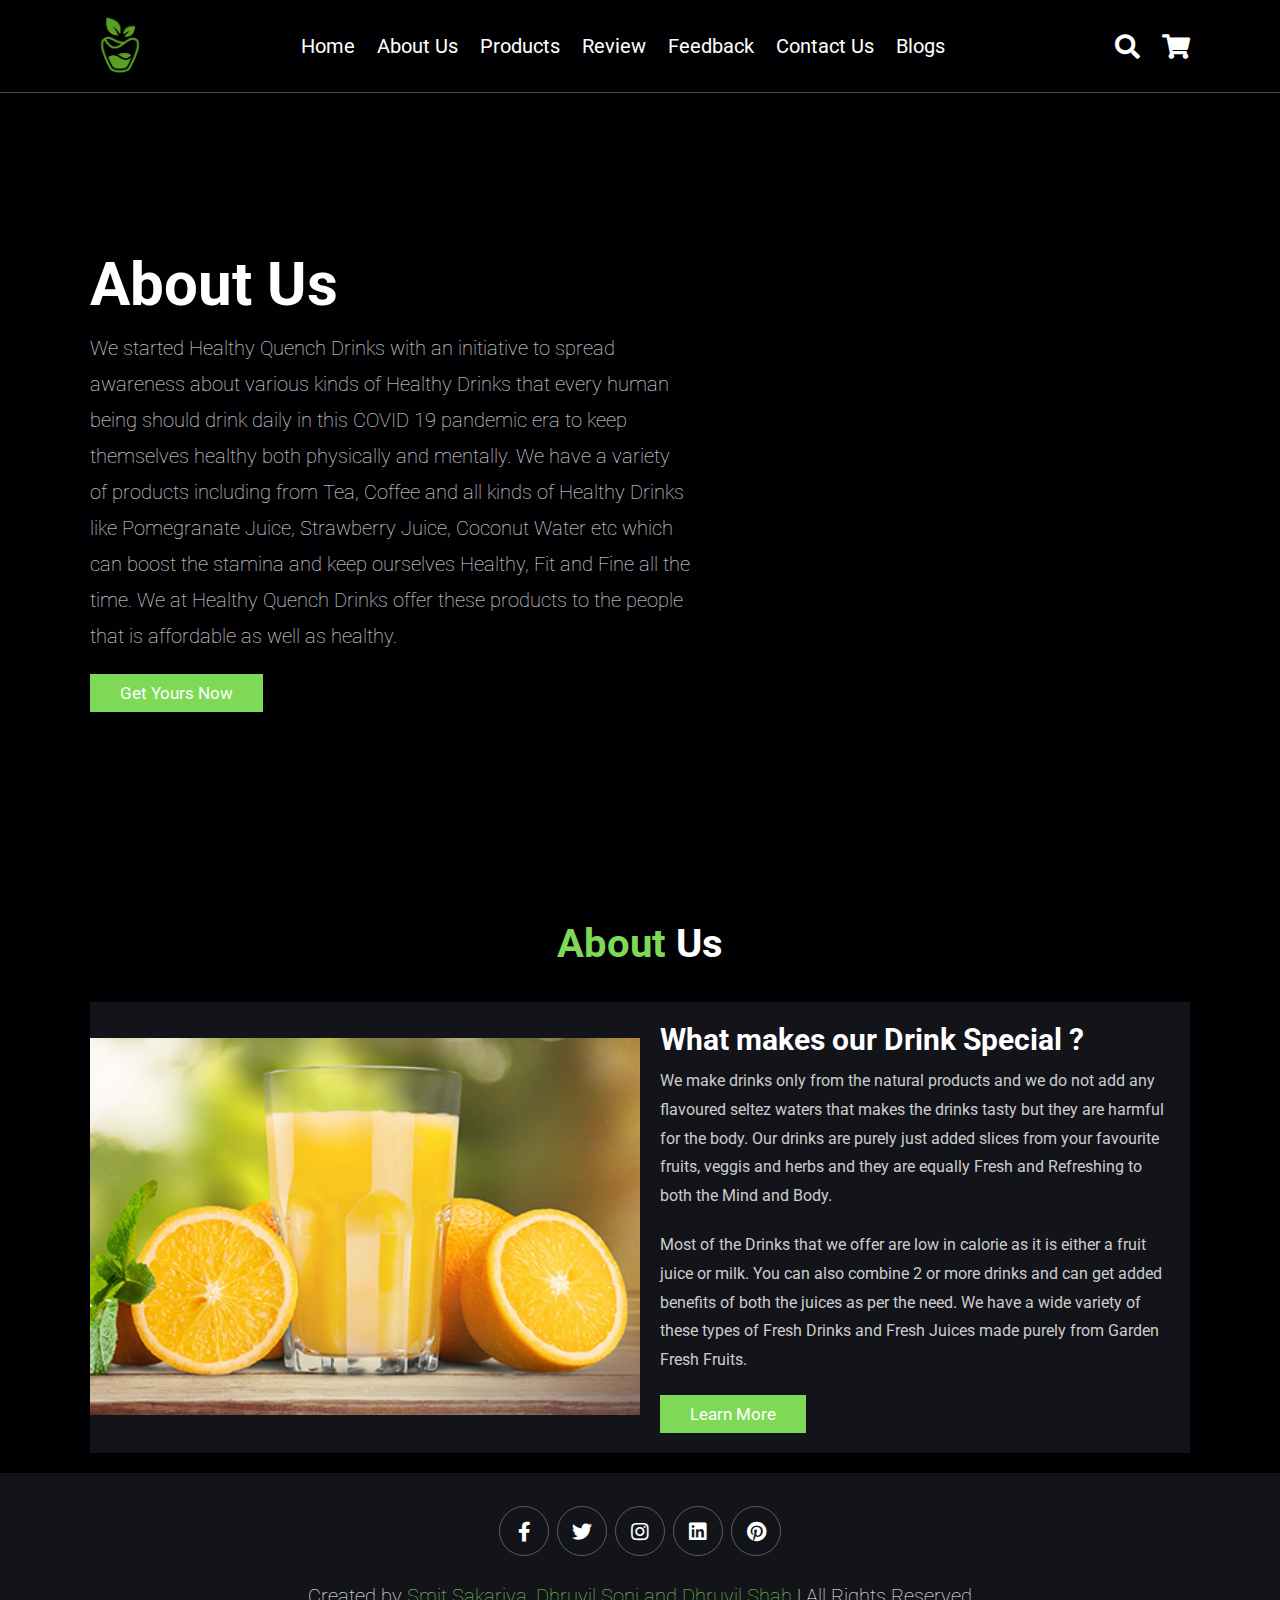
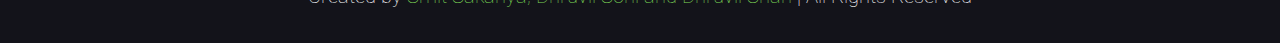
==== html/about.html @ 5663681f "modify image path mistake" ====
<!DOCTYPE html>
<html lang="en">
	<head>
		<meta charset="UTF-8" />
		<meta http-equiv="X-UA-Compatible" content="IE=edge" />
		<meta name="viewport" content="width=device-width, initial-scale=1.0" />
		<title>About Us</title>

		<!-- font awesome cdn link  -->
		<link
			rel="stylesheet"
			href="https://cdnjs.cloudflare.com/ajax/libs/font-awesome/5.15.4/css/all.min.css"
		/>

		<!-- custom css file link  -->
		<link rel="stylesheet" href="../css/style.css" />
	</head>
	<body>
		<!-- header section starts  -->

		<header class="header">
			<a href="#" class="logo">
				<img src="../images/logo.png" alt="Logo" />
			</a>

			<nav class="navbar">
				<a href="../index.html">Home</a>
				<a href="about.html">About Us</a>
				<a href="products.html">Products</a>
				<a href="review.html">Review</a>
				<a href="feedback.html">Feedback</a>
				<a href="contact.html">Contact Us</a>
				<a href="blogs.html">Blogs</a>
			</nav>

			<div class="icons">
				<div class="fas fa-search" id="search-btn"></div>
				<div class="fas fa-shopping-cart" id="cart-btn"></div>
				<div class="fas fa-bars" id="menu-btn"></div>
			</div>

			<div class="search-form">
				<input type="search" id="search-box" placeholder="search here..." />
				<label for="search-box" class="fas fa-search"></label>
			</div>
		</header>

		<!-- header section ends -->

		<!-- home section starts  -->

		<section class="home" id="home">
			<div class="content">
				<h3>About Us</h3>
				<p>
					We started Healthy Quench Drinks with an initiative to spread
					awareness about various kinds of Healthy Drinks that every human being
					should drink daily in this COVID 19 pandemic era to keep themselves
					healthy both physically and mentally. We have a variety of products
					including from Tea, Coffee and all kinds of Healthy Drinks like
					Pomegranate Juice, Strawberry Juice, Coconut Water etc which can boost
					the stamina and keep ourselves Healthy, Fit and Fine all the time. We
					at Healthy Quench Drinks offer these products to the people that is
					affordable as well as healthy.
				</p>
				<a href="products.html" class="btn">Get Yours Now</a>
			</div>
		</section>

		<!-- home section ends -->

		<!-- about section starts  -->

		<section class="about" id="about">
			<h1 class="heading"><span>About</span> Us</h1>

			<div class="row">
				<div class="image">
					<img src="../images/about-img2.jpg" alt="Healthy Drink Image" />
				</div>

				<div class="content">
					<h3>What makes our Drink Special ?</h3>
					<p>
						We make drinks only from the natural products and we do not add
						any flavoured seltez waters that makes the drinks tasty but they
						are harmful for the body. Our drinks are purely just added slices
						from your favourite fruits, veggis and herbs and they are equally
						Fresh and Refreshing to both the Mind and Body.
					</p>
					<p>
						Most of the Drinks that we offer are low in calorie as it is
						either a fruit juice or milk. You can also combine 2 or more
						drinks and can get added benefits of both the juices as per the
						need. We have a wide variety of these types of Fresh Drinks and
						Fresh Juices made purely from Garden Fresh Fruits.
					</p>
					<a href="blogs.html" class="btn">Learn More</a>
				</div>
			</div>
		</section>

		<!-- about section ends -->

		<!-- footer section starts  -->

		<section class="footer">
			<div class="share">
				<a href="#" class="fab fa-facebook-f"></a>
				<a href="#" class="fab fa-twitter"></a>
				<a href="#" class="fab fa-instagram"></a>
				<a href="#" class="fab fa-linkedin"></a>
				<a href="#" class="fab fa-pinterest"></a>
			</div>

			<div class="credit">
				Created by <span>Smit Sakariya, Dhruvil Soni and Dhruvil Shah</span> | All
				Rights Reserved
			</div>
		</section>

		<!-- footer section ends -->

		<!-- custom js file link  -->
		<script src="js/script.js"></script>
	</body>
</html>
---- css/style.css ----
@import url("https://fonts.googleapis.com/css2?family=Roboto:wght@100;300;400;500;700&display=swap");

:root {
	--main-color: #7ed957;
	--black: #13131a;
	--bg: #010103;
	--border: 0.1rem solid rgba(255, 255, 255, 0.3);
}

* {
	font-family: "Roboto", sans-serif;
	margin: 0;
	padding: 0;
	box-sizing: border-box;
	outline: none;
	border: none;
	text-decoration: none;
	transition: 0.2s linear;
}

html {
	font-size: 62.5%;
	overflow-x: hidden;
	scroll-padding-top: 9rem;
	scroll-behavior: smooth;
}

html::-webkit-scrollbar {
	width: 0.8rem;
}

html::-webkit-scrollbar-track {
	background: transparent;
}

html::-webkit-scrollbar-thumb {
	background: #fff;
	border-radius: 5rem;
}

body {
	background: var(--bg);
}

section {
	padding: 2rem 7%;
}

.heading {
	text-align: center;
	color: #fff;
	padding-bottom: 3.5rem;
	font-size: 4rem;
}

.heading span {
	color: var(--main-color);
}

.btn {
	margin-top: 1rem;
	display: inline-block;
	padding: 0.9rem 3rem;
	font-size: 1.7rem;
	color: #fff;
	background: var(--main-color);
	cursor: pointer;
}

.btn:hover {
	letter-spacing: 0.2rem;
}

.header {
	background: var(--bg);
	display: flex;
	align-items: center;
	justify-content: space-between;
	padding: 1.5rem 7%;
	border-bottom: var(--border);
	position: fixed;
	top: 0;
	left: 0;
	right: 0;
	z-index: 1000;
}

.header .logo img {
	height: 6rem;
}

.header .navbar a {
	margin: 0 1rem;
	font-size: 2rem;
	color: #fff;
}

.header .navbar a:hover {
	color: var(--main-color);
	border-bottom: 0.5rem solid var(--main-color);
	padding-bottom: 0.5rem;
}

.header .icons div {
	color: #fff;
	cursor: pointer;
	font-size: 2.5rem;
	margin-left: 2rem;
}

.header .icons div:hover {
	color: var(--main-color);
}

#menu-btn {
	display: none;
}

.header .search-form {
	position: absolute;
	top: 115%;
	right: 7%;
	background: #fff;
	width: 50rem;
	height: 5rem;
	display: flex;
	align-items: center;
	transform: scaleY(0);
	transform-origin: top;
}

.header .search-form.active {
	transform: scaleY(1);
}

.header .search-form input {
	height: 100%;
	width: 100%;
	font-size: 1.6rem;
	color: var(--black);
	padding: 1rem;
}

.header .search-form label {
	cursor: pointer;
	font-size: 2.2rem;
	margin-right: 1.5rem;
	color: var(--black);
}

.header .search-form label:hover {
	color: var(--main-color);
}

.header .cart-items-container {
	position: absolute;
	top: 100%;
	right: -100%;
	height: calc(100vh - 9.5rem);
	width: 35rem;
	background: #fff;
	padding: 0 1.5rem;
}

.header .cart-items-container.active {
	right: 0;
}

.header .cart-items-container .cart-item {
	position: relative;
	margin: 2rem 0;
	display: flex;
	align-items: center;
	gap: 1.5rem;
}

.header .cart-items-container .cart-item .fa-times {
	position: absolute;
	top: 1rem;
	right: 1rem;
	font-size: 2rem;
	cursor: pointer;
	color: var(--black);
}

.header .cart-items-container .cart-item .fa-times:hover {
	color: var(--main-color);
}

.header .cart-items-container .cart-item img {
	height: 7rem;
}

.header .cart-items-container .cart-item .content h3 {
	font-size: 2rem;
	color: var(--black);
	padding-bottom: 0.5rem;
}

.header .cart-items-container .cart-item .content .price {
	font-size: 1.5rem;
	color: var(--main-color);
}

.header .cart-items-container .btn {
	width: 100%;
	text-align: center;
}

.home {
	min-height: 100vh;
	display: flex;
	align-items: center;
	background: url(../images/home-img.png) no-repeat;
	background-size: cover;
	background-position: center;
}

.home .content {
	max-width: 60rem;
}

.home .content h3 {
	font-size: 6rem;
	padding-top: 6rem;
	color: #fff;
}

.home .content p {
	font-size: 2rem;
	font-weight: lighter;
	padding-top: 1rem;
	padding-bottom: 1rem;
	line-height: 1.8;
	color: #eee;
}

.about .row {
	display: flex;
	align-items: center;
	background: var(--black);
	flex-wrap: wrap;
}

.about .row .image {
	flex: 1 1 45rem;
}

.about .row .image img {
	width: 100%;
}
.about .row .content {
	flex: 1 1 45rem;
	padding: 2rem;
}

.about .row .content h3 {
	font-size: 3rem;
	color: #fff;
}

.about .row .content p {
	font-size: 1.6rem;
	color: #ccc;
	padding: 1rem 0;
	line-height: 1.8;
}

.menu .box-container {
	display: grid;
	grid-template-columns: repeat(auto-fit, minmax(30rem, 1fr));
	gap: 1.5rem;
}

.menu .box-container .box {
	padding: 5rem;
	text-align: center;
	border: var(--border);
}

.menu .box-container .box img {
	height: 10rem;
}

.menu .box-container .box h3 {
	color: #fff;
	font-size: 2rem;
	padding: 1rem 0;
}

.menu .box-container .box .price {
	color: #fff;
	font-size: 2.5rem;
	padding: 0.5rem 0;
}

.menu .box-container .box .price span {
	font-size: 1.5rem;
	text-decoration: line-through;
	font-weight: lighter;
}

.menu .box-container .box:hover {
	background: #fff;
}

.menu .box-container .box:hover > * {
	color: var(--black);
}

.products .box-container {
	display: grid;
	grid-template-columns: repeat(auto-fit, minmax(30rem, 1fr));
	gap: 1.5rem;
}

.products .box-container .box {
	text-align: center;
	border: var(--border);
	padding: 2rem;
}

.products .box-container .box .icons a {
	height: 5rem;
	width: 5rem;
	line-height: 5rem;
	font-size: 2rem;
	border: var(--border);
	color: #fff;
	margin: 0.3rem;
}

.products .box-container .box .icons a:hover {
	background: var(--main-color);
}

.products .box-container .box .image {
	padding: 2.5rem 0;
}

.products .box-container .box .image img {
	height: 25rem;
}

.products .box-container .box .content h3 {
	color: #fff;
	font-size: 2.5rem;
}

.products .box-container .box .content .stars {
	padding: 1.5rem;
}

.products .box-container .box .content .stars i {
	font-size: 1.7rem;
	color: var(--main-color);
}

.products .box-container .box .content .price {
	color: #fff;
	font-size: 2.5rem;
}

.products .box-container .box .content .price span {
	text-decoration: line-through;
	font-weight: lighter;
	font-size: 1.5rem;
}

.review .box-container {
	display: grid;
	grid-template-columns: repeat(auto-fit, minmax(30rem, 1fr));
	gap: 1.5rem;
}

.review .box-container .box {
	border: var(--border);
	text-align: center;
	padding: 3rem 2rem;
}

.review .box-container .box p {
	font-size: 1.5rem;
	line-height: 1.8;
	color: #ccc;
	padding: 2rem 0;
}

.review .box-container .box .user {
	height: 7rem;
	width: 7rem;
	border-radius: 50%;
	object-fit: cover;
}

.review .box-container .box h3 {
	padding: 1rem 0;
	font-size: 2rem;
	color: #fff;
}

.review .box-container .box .stars i {
	font-size: 1.5rem;
	color: var(--main-color);
}

.contact .row {
	display: flex;
	background: var(--black);
	flex-wrap: wrap;
	gap: 1rem;
}

.contact .row .map {
	flex: 1 1 45rem;
	width: 100%;
	object-fit: cover;
}

.contact .row form {
	flex: 1 1 45rem;
	padding: 5rem 2rem;
	text-align: center;
}

.contact .row form h3 {
	font-size: 3.5rem;
	color: #fff;
}

.contact .row form .inputBox {
	display: flex;
	align-items: center;
	margin-top: 2rem;
	margin-bottom: 2rem;
	background: var(--bg);
	border: var(--border);
}

.contact .row form .inputBox span {
	color: #fff;
	font-size: 2rem;
	padding-left: 2rem;
}

.contact .row form .inputBox input {
	width: 100%;
	padding: 2rem;
	font-size: 1.7rem;
	color: #fff;
	background: none;
}

.blogs .box-container {
	display: grid;
	grid-template-columns: repeat(auto-fit, minmax(30rem, 1fr));
	gap: 1.5rem;
}

.blogs .box-container .box {
	border: var(--border);
}

.blogs .box-container .box .image {
	height: 25rem;
	overflow: hidden;
	width: 100%;
}

.blogs .box-container .box .image img {
	height: 100%;
	object-fit: cover;
	width: 100%;
}

.blogs .box-container .box:hover .image img {
	transform: scale(1.2);
}

.blogs .box-container .box .content {
	padding: 2rem;
}

.blogs .box-container .box .content .title {
	font-size: 2.5rem;
	line-height: 1.5;
	color: #fff;
}

.blogs .box-container .box .content .title:hover {
	color: var(--main-color);
}

.blogs .box-container .box .content span {
	color: var(--main-color);
	display: block;
	padding-top: 1rem;
	font-size: 2rem;
}

.blogs .box-container .box .content p {
	font-size: 1.6rem;
	line-height: 1.8;
	color: #ccc;
	padding: 1rem 0;
}

.img-cropper {
	width: 10rem;
	height: 10rem;
	margin: auto;
	position: relative;
	overflow: hidden;
	border-radius: 50%;
}

.img-circle {
	display: inline;
	margin: 0 auto;
	height: 100%;
	width: 100%;
}

.footer {
	background: var(--black);
	text-align: center;
}

.footer .share {
	padding: 1rem 0;
}

.footer .share a {
	height: 5rem;
	width: 5rem;
	line-height: 5rem;
	font-size: 2rem;
	color: #fff;
	border: var(--border);
	margin: 0.3rem;
	border-radius: 50%;
}

.footer .share a:hover {
	background-color: var(--main-color);
}

.footer .links {
	display: flex;
	justify-content: center;
	flex-wrap: wrap;
	padding: 2rem 0;
	gap: 1rem;
}

.footer .links a {
	padding: 0.7rem 2rem;
	color: #fff;
	border: var(--border);
	font-size: 2rem;
}

.footer .links a:hover {
	background: var(--main-color);
}

.footer .credit {
	font-size: 2rem;
	color: #fff;
	font-weight: lighter;
	padding: 1.5rem;
}

.footer .credit span {
	color: var(--main-color);
}

/* media queries  */
@media (max-width: 991px) {
	html {
		font-size: 55%;
	}

	.header {
		padding: 1.5rem 2rem;
	}

	section {
		padding: 2rem;
	}
}

@media (max-width: 768px) {
	#menu-btn {
		display: inline-block;
	}

	.header .navbar {
		position: absolute;
		top: 100%;
		right: -100%;
		background: #fff;
		width: 30rem;
		height: calc(100vh - 9.5rem);
	}

	.header .navbar.active {
		right: 0;
	}

	.header .navbar a {
		color: var(--black);
		display: block;
		margin: 1.5rem;
		padding: 0.5rem;
		font-size: 2rem;
	}

	.header .search-form {
		width: 90%;
		right: 2rem;
	}

	.home {
		background-position: left;
		justify-content: center;
		text-align: center;
	}

	.home .content h3 {
		font-size: 4.5rem;
	}

	.home .content p {
		font-size: 1.5rem;
	}
}

@media (max-width: 450px) {
	html {
		font-size: 50%;
	}
}
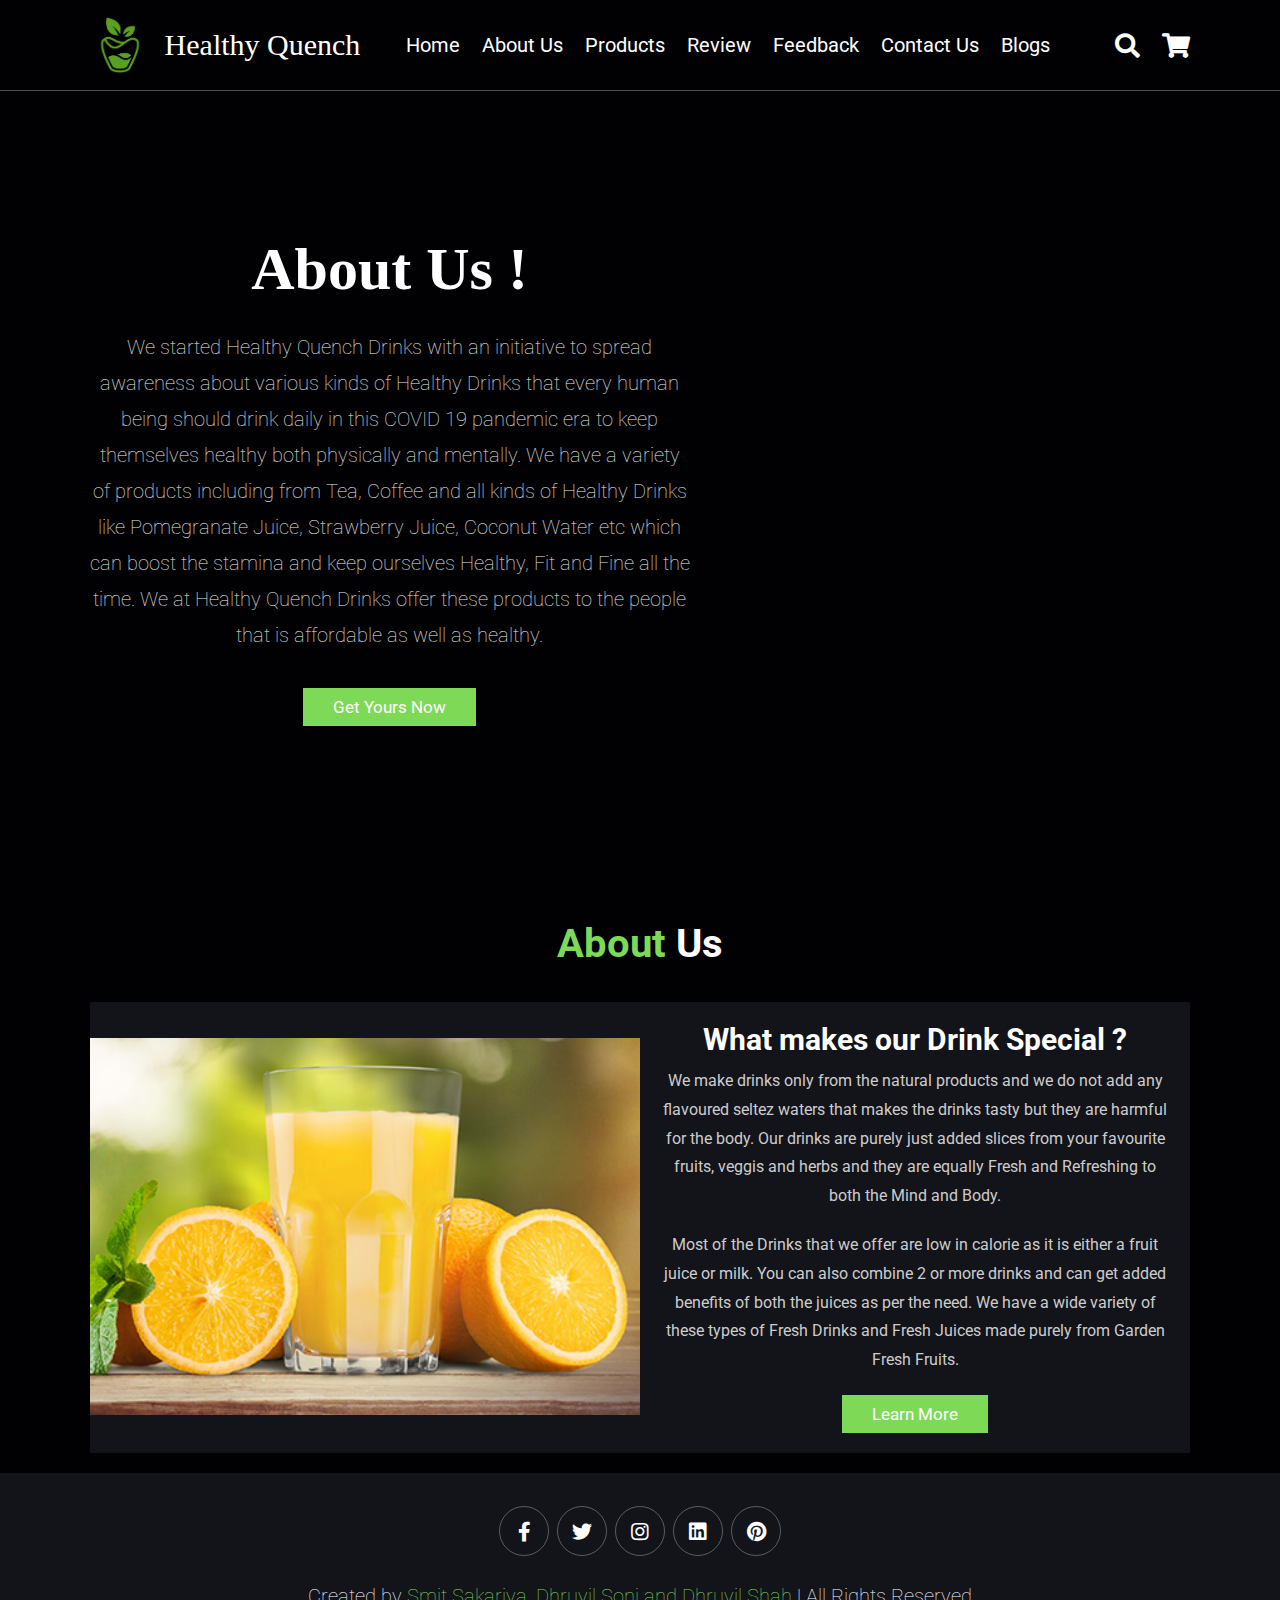
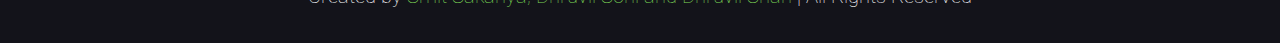
==== commit 431758df: "modify the style of website" ====
--- a/html/about.html
+++ b/html/about.html
@@ -19,8 +19,8 @@
 		<!-- header section starts  -->
 
 		<header class="header">
-			<a href="#" class="logo">
-				<img src="../images/logo.png" alt="Logo" />
+			<a href="about.html" class="logo">
+				<span><img src="../images/logo.png" alt="Logo" />Healthy Quench</span>
 			</a>
 
 			<nav class="navbar">
@@ -51,7 +51,7 @@
 
 		<section class="home" id="home">
 			<div class="content">
-				<h3>About Us</h3>
+				<h3>About Us !</h3>
 				<p>
 					We started Healthy Quench Drinks with an initiative to spread
 					awareness about various kinds of Healthy Drinks that every human being
@@ -106,11 +106,11 @@
 
 		<section class="footer">
 			<div class="share">
-				<a href="#" class="fab fa-facebook-f"></a>
-				<a href="#" class="fab fa-twitter"></a>
-				<a href="#" class="fab fa-instagram"></a>
-				<a href="#" class="fab fa-linkedin"></a>
-				<a href="#" class="fab fa-pinterest"></a>
+				<a href="about.html" class="fab fa-facebook-f"></a>
+				<a href="about.html" class="fab fa-twitter"></a>
+				<a href="about.html" class="fab fa-instagram"></a>
+				<a href="about.html" class="fab fa-linkedin"></a>
+				<a href="about.html" class="fab fa-pinterest"></a>
 			</div>
 
 			<div class="credit">
--- a/css/style.css
+++ b/css/style.css
@@ -18,6 +18,32 @@
 	transition: 0.2s linear;
 }
 
+a span {
+	font-family: cursive;
+	text-decoration: none;
+	color: white;
+	font-size: 3rem;
+	display: flex;
+	align-items: center;
+}
+
+span img {
+	padding-right: 1.5rem;
+}
+
+.home .content {
+	text-align: center;
+}
+
+.home .content h3 {
+	font-family: cursive;
+}
+
+.home .content p {
+	margin-top: 1.5rem;
+	margin-bottom: 1.5rem;
+}
+
 html {
 	font-size: 62.5%;
 	overflow-x: hidden;
@@ -235,6 +261,10 @@
 	color: #eee;
 }
 
+.about .content {
+	text-align: center;
+}
+
 .about .row {
 	display: flex;
 	align-items: center;
@@ -506,7 +536,7 @@
 }
 
 .img-cropper {
-	width: 10rem;
+	width: 11rem;
 	height: 10rem;
 	margin: auto;
 	position: relative;
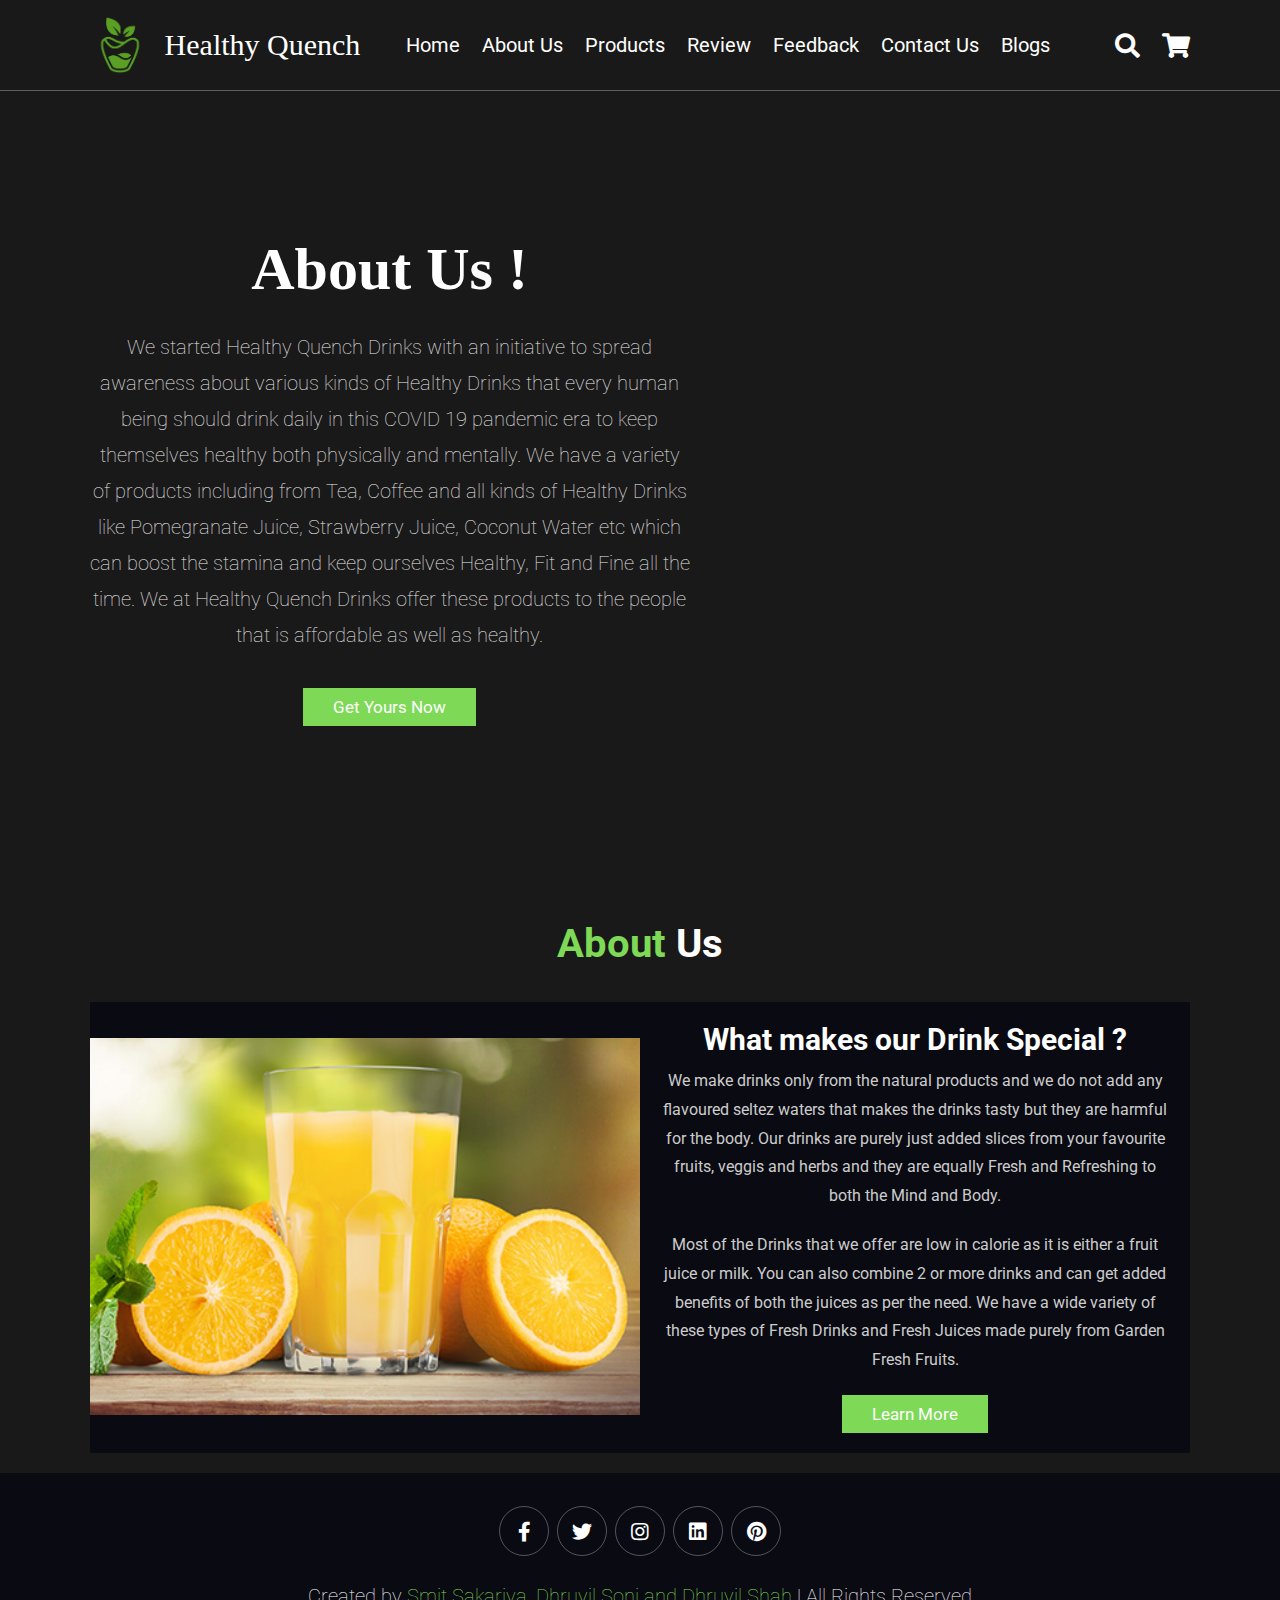
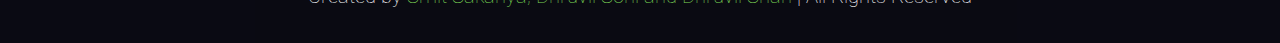
==== commit d50dd6a5: "modify credit section" ====
--- a/html/about.html
+++ b/html/about.html
@@ -114,8 +114,20 @@
 			</div>
 
 			<div class="credit">
-				Created by <span>Smit Sakariya, Dhruvil Soni and Dhruvil Shah</span> | All
-				Rights Reserved
+				Created by
+				<span
+					><a href="https://www.linkedin.com/in/smitsakariya/" target="_blank"
+						>Smit Sakariya</a
+					>,
+					<a href="https://www.linkedin.com/in/dhruvil-soni/" target="_blank"
+						>Dhruvil Soni</a
+					>
+					and
+					<a href="https://www.linkedin.com/in/dhruvilcodes/" target="_blank"
+						>Dhruvil Shah</a
+					>
+				</span>
+				| All Rights Reserved
 			</div>
 		</section>
 
--- a/css/style.css
+++ b/css/style.css
@@ -2,8 +2,8 @@
 
 :root {
 	--main-color: #7ed957;
-	--black: #13131a;
-	--bg: #010103;
+	--black: #01010fa1;
+	--bg: #191919;
 	--border: 0.1rem solid rgba(255, 255, 255, 0.3);
 }
 
@@ -27,6 +27,15 @@
 	align-items: center;
 }
 
+span a {
+	text-decoration: none;
+	color: #7ed957;
+}
+
+span a:hover {
+	color: #ed9121;
+}
+
 span img {
 	padding-right: 1.5rem;
 }
@@ -485,6 +494,7 @@
 	display: grid;
 	grid-template-columns: repeat(auto-fit, minmax(30rem, 1fr));
 	gap: 1.5rem;
+	text-align: center;
 }
 
 .blogs .box-container .box {
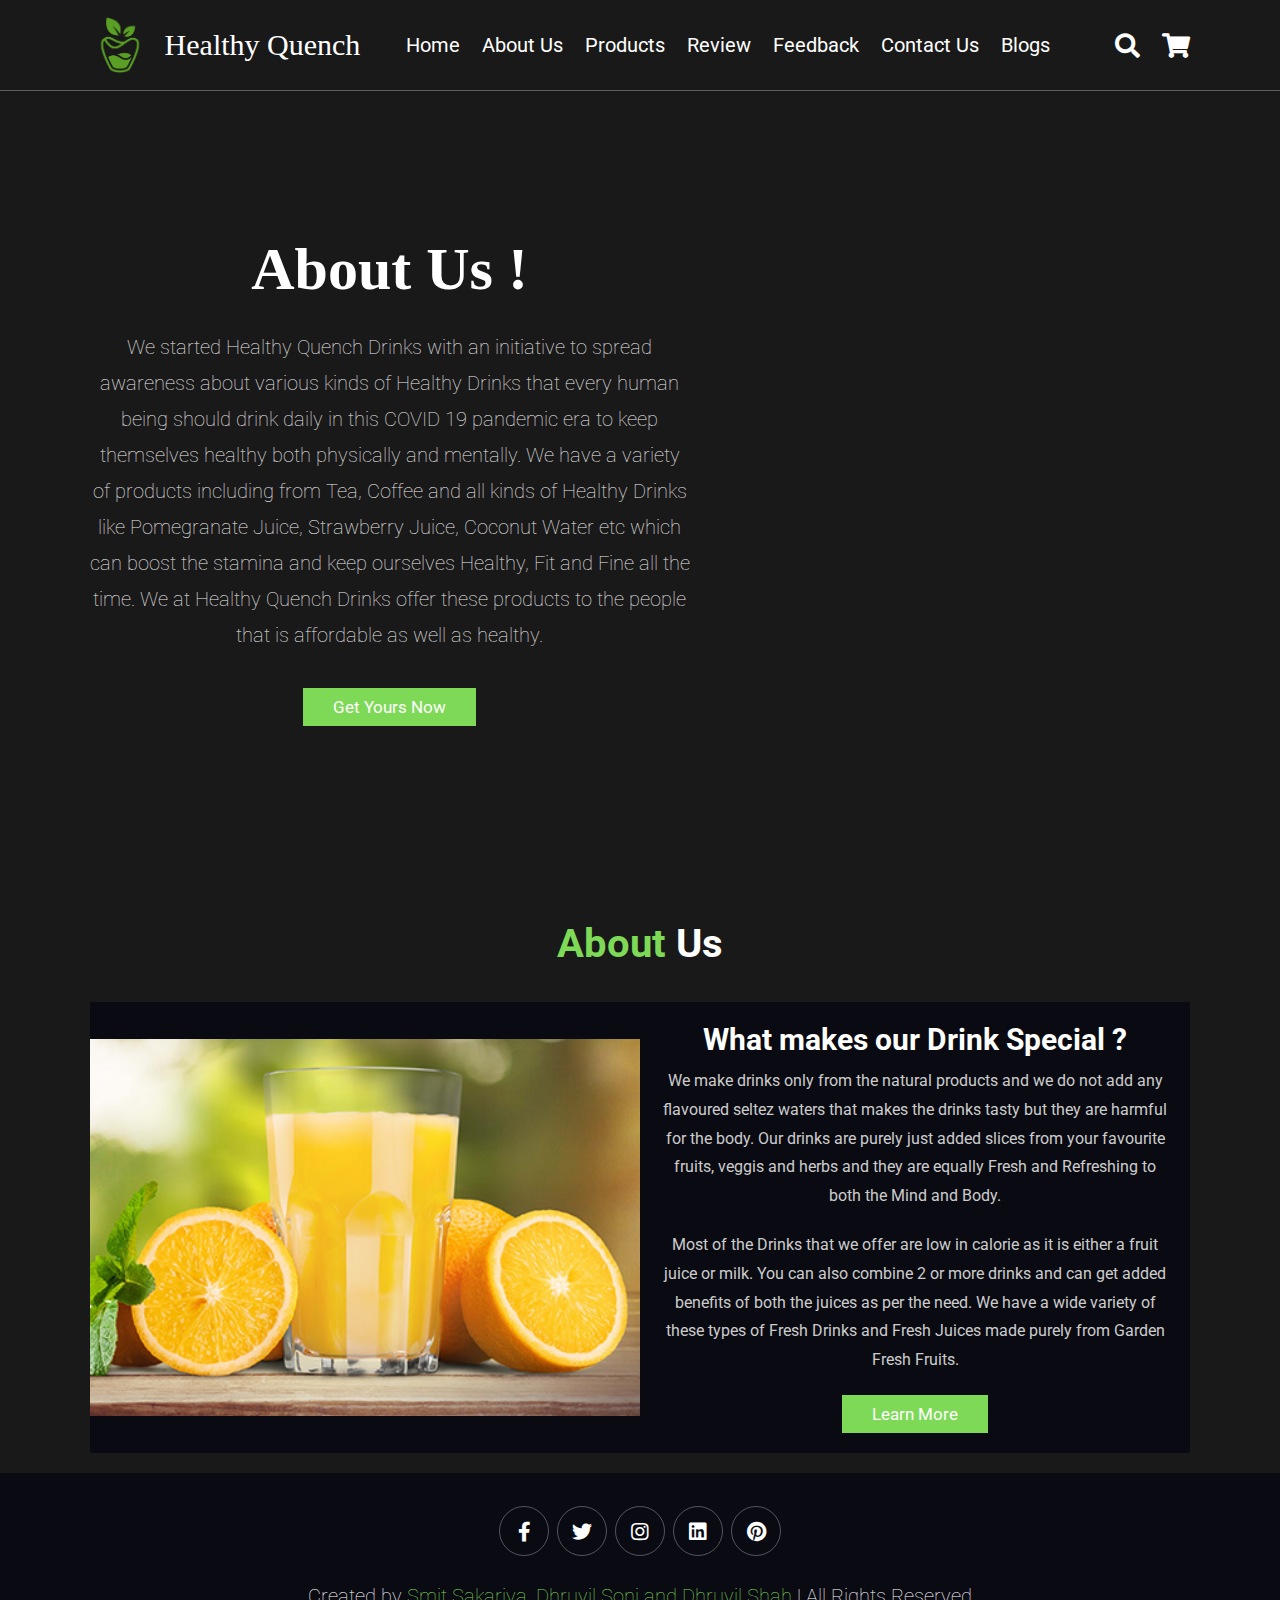
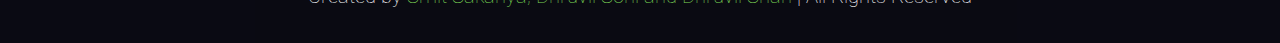
==== commit f25c5aa1: "Added favicon to all pages" ====
--- a/html/about.html
+++ b/html/about.html
@@ -14,6 +14,7 @@
 
 		<!-- custom css file link  -->
 		<link rel="stylesheet" href="../css/style.css" />
+		<link rel="shortcut icon" href="../images/logo.png" type="image/x-icon">
 	</head>
 	<body>
 		<!-- header section starts  -->
--- a/css/style.css
+++ b/css/style.css
@@ -681,3 +681,235 @@
 		font-size: 50%;
 	}
 }
+
+/* new css*/
+
+* {
+    margin: 0;
+    padding: 0;
+  }
+  
+  img {
+    max-width: 100%;
+    display: block;
+  }
+  
+  .cart-btn {
+    display: flex;
+    justify-content: flex-end;
+  }
+  
+  #cart {
+    position: relative;
+    font-size: 2.5rem;
+    cursor: pointer;
+    margin: 0em 0em 0.5 0;
+  }
+  
+  .cart-quantity {
+    color: white;
+    background-color: red;
+    padding: .2em .3em;
+    position: absolute;
+    margin: .8em 7.5em 0 0;
+    right: 0;
+    border: solid 2px red;
+    border-radius: 15px;
+    font-weight: bolder;
+  }
+  
+  .items-container {
+    display: grid;
+    grid-template-columns: repeat(auto-fit, minmax(150px, 1fr));
+    margin-top: 1em
+  }
+  
+  .card {
+  /*   width: 15rem; */
+    margin: 1em;
+    position: relative;
+    overflow: hidden; 
+    text-align: center
+  }
+  
+  .card:hover .add-to-cart {
+    transform: translateX(0);
+  }
+  
+  .product-image {
+    margin-bottom: 1em
+  }
+  
+  .add-to-cart {
+    background-color: black;
+    color: white;
+    position: absolute;
+    right: 0;
+    top: 65%;
+    padding: .5em 1em; 
+    transform: translateX(300px);
+    transition: .5s ease;
+    outline: none;
+    border: none;
+    cursor: pointer;
+    font-weight: bolder;
+    font-size: 1.2rem
+  }
+  
+  .product-price {
+    padding-top: 1em;
+    font-weight: bold;
+    font-size: 1.5rem;
+  }
+  
+  .cart-modal-overlay {
+    position: fixed;
+    width: 100vw;
+    height: 100%;
+    background-color: rgba(0, 0, 0, .5);
+    z-index: 2;
+    transform: translateX(-200%);
+    transition: .5s ease-out;
+    padding-top: 9rem;
+  }
+  
+  .cart-quantity {
+	color: white;
+	background-color: red;
+	padding: .2em .3em;
+	position: absolute;
+	margin: -1em 10em 0 0;
+	right: 0;
+	border: solid 2px red;
+	border-radius: 15px;
+	font-weight: bolder;
+  }
+
+  .cart-form{
+	  background-color: #7ed957;
+	/* font-size: large; */
+}
+  
+  .cart-modal {
+    height: 100vh;
+    width: 50%;
+    background-color: rgb(50,50,50);
+    float: right;
+    overflow: scroll;
+    overflow-x: hidden;
+  }
+  
+  #close-btn {
+    font-size: 1.5rem;
+    float: right;
+    margin: .5em 2em 0 0;
+    color: white;
+    cursor: pointer;
+  }
+  
+  .cart-is-empty {
+    color: white;
+    text-align: center;
+    font-size: 1.5rem;
+    margin-bottom: 1em;
+    display: none;
+    
+  }
+  
+  .total {
+    text-align: center;
+    margin: 2em 0 2em 0;
+  /*   display: none; */
+  }
+  
+  .cart-total {
+	  padding-top: 2em;
+    color: rgb(0, 0, 0);
+	font-size: 3rem;
+  }
+  
+  .total-price {
+    color: rgb(255, 7, 7);
+    font-size: 3rem;
+    display: block;
+  }
+  
+  .purchase-btn {
+    font-size: 1.5rem;
+    font-weight: bolder;
+    background-color: green;
+    color: white;
+    padding: 1em 2em;
+    border-radius: 10px;
+    outline: none;
+    border: none;
+    cursor: pointer;
+    margin: 2em 0 1em 0;
+	margin-bottom: 20em;
+  }
+  
+  .product-rows {
+    margin-top: 3em;
+    width: 95%;
+    margin-left: auto;
+    margin-right: auto;
+    
+  }
+  
+  .product-row {
+    display: flex;
+    align-items: center;
+  }
+  
+  .cart-image {
+    width: 10rem;
+    margin: 1em;
+  }
+  
+  .cart-price {
+    color: white;
+    font-size: 1.5rem;
+    font-weight: bolder;
+  }
+  
+  .product-quantity {
+    width: 4rem;
+    font-size: 2rem;
+    margin-left: 3rem;
+  }
+  
+  .remove-btn {
+    padding: 1em 2em;
+    background-color: red;
+    color: white;
+    outline: none;
+    border: none;
+    cursor: pointer;
+    margin-left: 3rem;
+    font-weight: bolder;
+    font-size: 1rem;
+  }
+  
+  .remove-btn:active {
+    transform: translateY(5px);
+  }
+  
+  @media (max-width: 1000px){
+    .cart-modal {
+      width: 100vw;
+    } 
+    
+    .product-row {
+      flex-direction: column;
+      text-align: center;
+      margin-bottom: 2em;
+    }
+    
+    .remove-btn {
+      margin: 0
+    }
+    
+    .product-quantity {
+      margin: .5em 0 .5em 0
+    }
+  }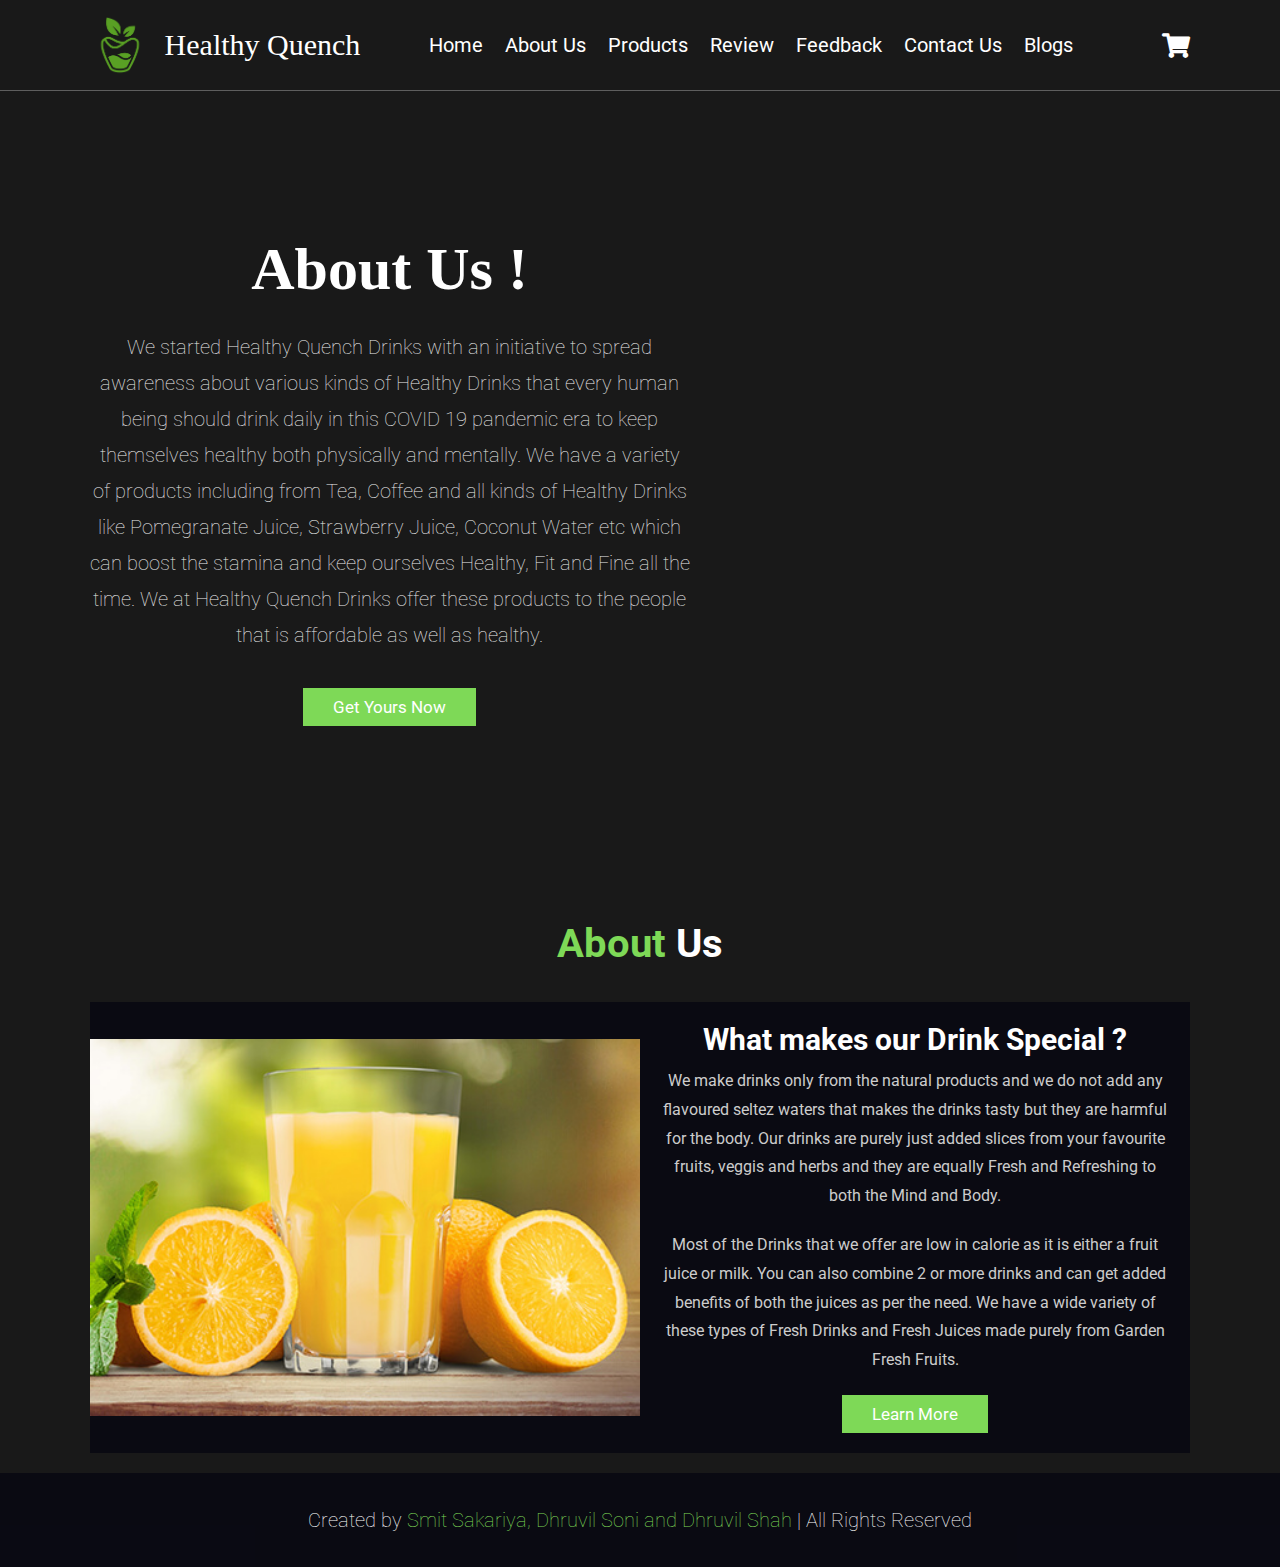
==== commit 3bb1b750: "Fix Review Section" ====
--- a/html/about.html
+++ b/html/about.html
@@ -20,7 +20,7 @@
 		<!-- header section starts  -->
 
 		<header class="header">
-			<a href="about.html" class="logo">
+			<a href="../index.html" class="logo">
 				<span><img src="../images/logo.png" alt="Logo" />Healthy Quench</span>
 			</a>
 
@@ -35,7 +35,6 @@
 			</nav>
 
 			<div class="icons">
-				<div class="fas fa-search" id="search-btn"></div>
 				<div class="fas fa-shopping-cart" id="cart-btn"></div>
 				<div class="fas fa-bars" id="menu-btn"></div>
 			</div>
@@ -106,13 +105,7 @@
 		<!-- footer section starts  -->
 
 		<section class="footer">
-			<div class="share">
-				<a href="about.html" class="fab fa-facebook-f"></a>
-				<a href="about.html" class="fab fa-twitter"></a>
-				<a href="about.html" class="fab fa-instagram"></a>
-				<a href="about.html" class="fab fa-linkedin"></a>
-				<a href="about.html" class="fab fa-pinterest"></a>
-			</div>
+			
 
 			<div class="credit">
 				Created by
